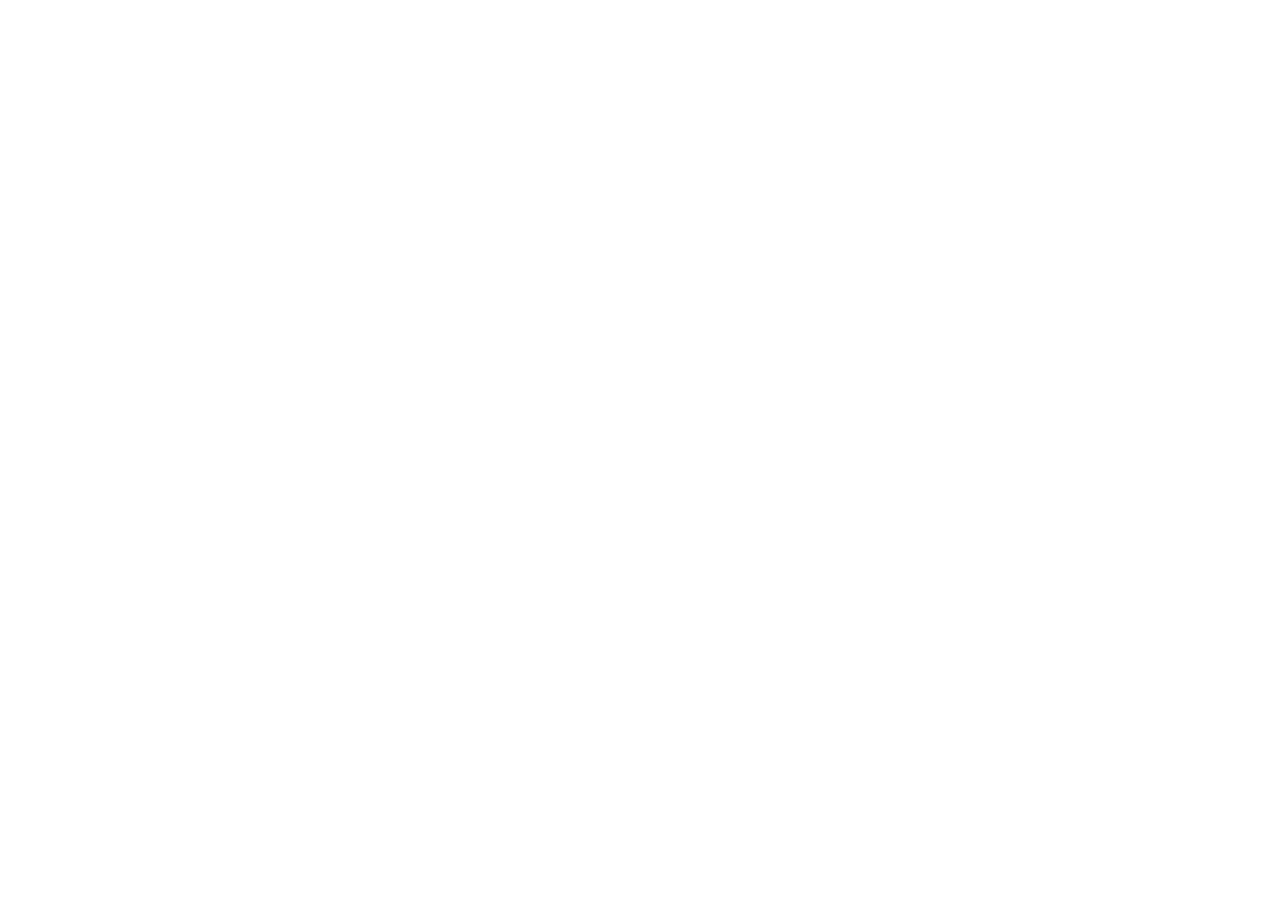
==== index.html @ 534eb060 "Initial project setup Add basic HTML structure with meta tags, favicon, and stylesheet. Include imag" ====
<!DOCTYPE html>
<html lang="pt-br">
<head>
                    <meta charset="UTF-8">
                    <meta name="viewport" content="width=device-width, initial-scale=1.0">
                    <link rel="shortcut icon" href="img/favicon.ico" type="image/x-icon">
                    <link rel="stylesheet" href="css/style.css">
                    <title>Loja de Mesa | Segredo Escocês 023</title>
</head>
<body>
                    
</body>
</html>
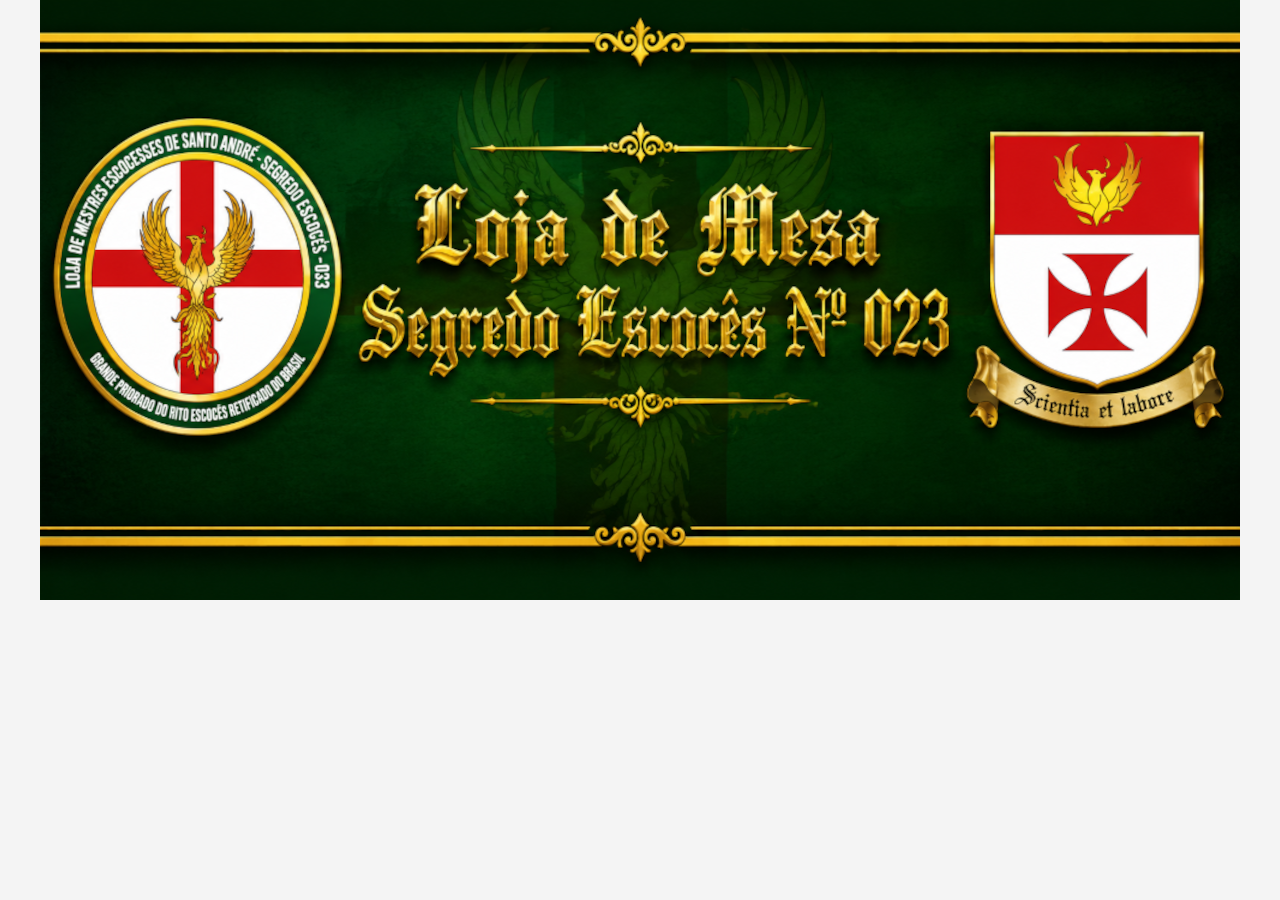
==== commit 5a2999e5: "Add responsive header and base stylesheet Add a responsive header using a <picture> element and thre" ====
--- a/index.html
+++ b/index.html
@@ -8,6 +8,17 @@
                     <title>Loja de Mesa | Segredo Escocês 023</title>
 </head>
 <body>
+       <header>
+        <picture>
+                    <source media="(min-width: 1024px)" srcset="img/cabeçalhoG.png">
+
+                    <source media="(min-width: 400px)" srcset="img/cabeçalhoP.png">
+
+                   
+                    <img src="img/cabeçalhoG.png" alt="">    
+        </picture>
+                
+       </header>             
                     
 </body>
 </html>
--- a/css/style.css
+++ b/css/style.css
@@ -0,0 +1,18 @@
+@charset "UTF-8";
+
+*{
+  margin: 0;
+  padding: 0;                  
+}
+body{
+    background: #F4F4F4;
+    color: black;
+    font-family: Arial, Helvetica, sans-serif;
+}
+
+header{
+   max-width: 1200px ;
+   margin: 0 auto; 
+  
+               
+}
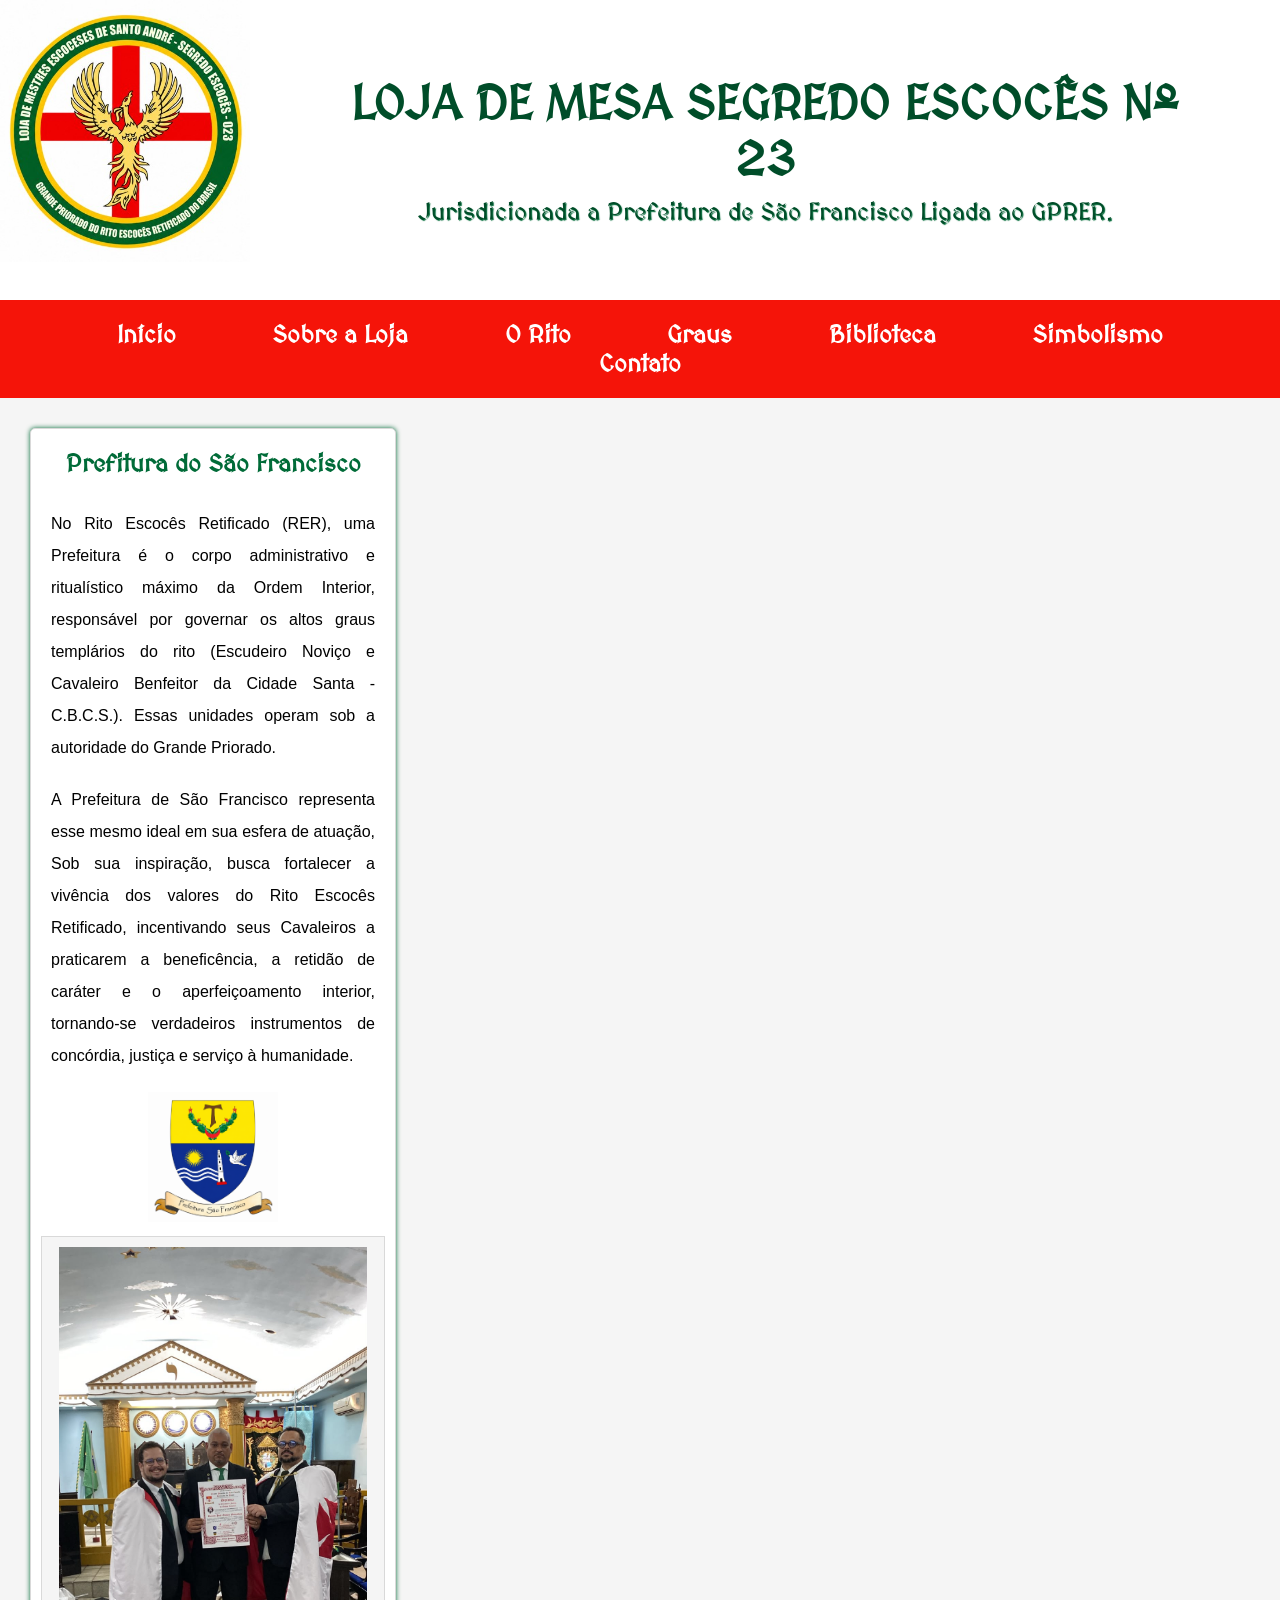
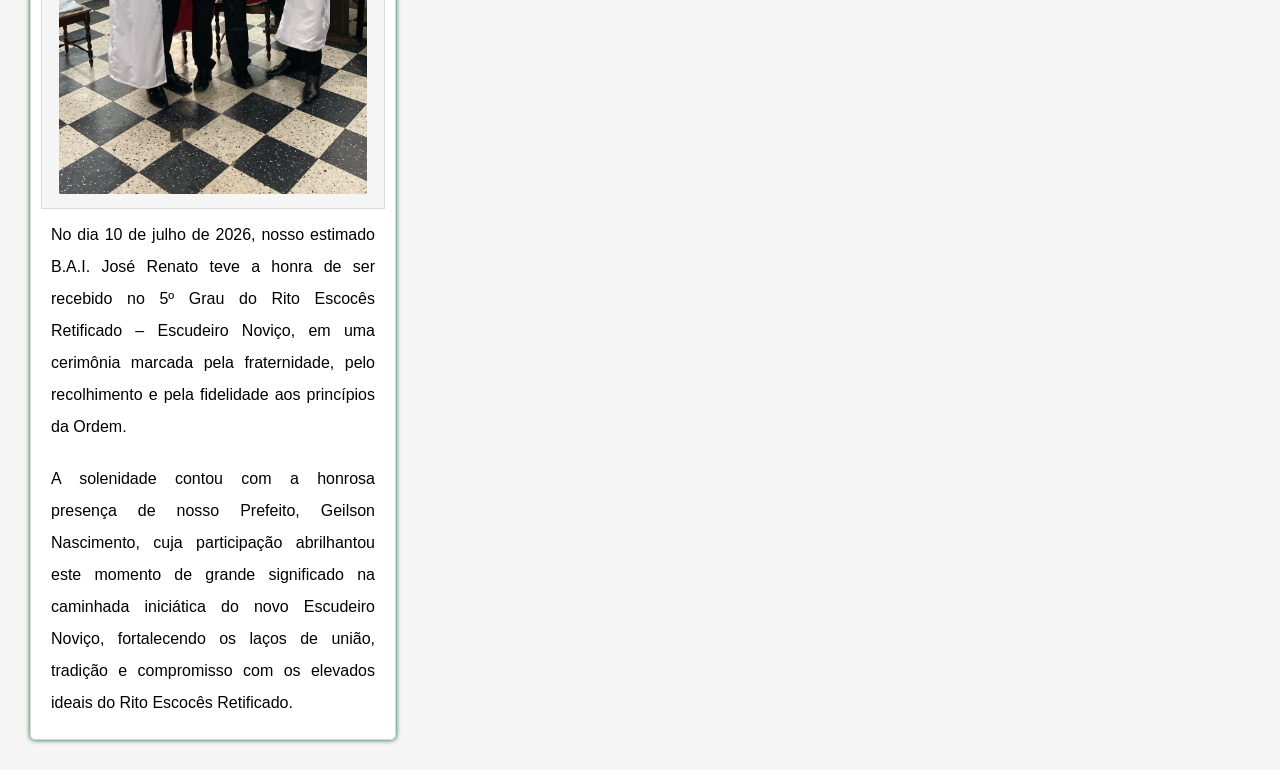
==== commit ca5eaf0e: "Redesign layout and add rito documentation Complete redesign of site styling and structure with cust" ====
--- a/index.html
+++ b/index.html
@@ -9,16 +9,43 @@
 </head>
 <body>
        <header>
-        <picture>
-                    <source media="(min-width: 1024px)" srcset="img/cabeçalhoG.png">
+        <div class="header-left">
+            <a href=""><img src="img/logo-segredo.jpg" alt=""></a>
+        </div>
+        <div class="header-centro">
+            <h1>LOJA DE MESA SEGREDO ESCOCÊS Nº 23</h1>
+            <p>Jurisdicionada a Prefeitura de São Francisco Ligada ao GPRER.</p>
+        </div>
+       </header>
+       <nav>
+          <a href="#">Início</a>
+          <a href="#">Sobre a Loja</a>
+          <a href="#">O Rito</a>
+          <a href="#">Graus</a>
+          <a href="#">Biblioteca</a>
+          <a href="#">Simbolismo</a>
+          <a href="#">Contato</a>    
+       </nav>
+       <main>
+        <section class="vertical-left">
+            <h2>Prefitura do São Francisco</h2>
+            <p>No Rito Escocês Retificado (RER), uma Prefeitura é o corpo administrativo e ritualístico máximo da Ordem Interior, responsável por governar os altos graus templários do rito (Escudeiro Noviço e Cavaleiro Benfeitor da Cidade Santa - C.B.C.S.). Essas unidades operam sob a autoridade do Grande Priorado.</p>
 
-                    <source media="(min-width: 400px)" srcset="img/cabeçalhoP.png">
+            <p>A Prefeitura de São Francisco representa esse mesmo ideal em sua esfera de atuação, Sob sua inspiração, busca fortalecer a vivência dos valores do Rito Escocês Retificado, incentivando seus Cavaleiros a praticarem a beneficência, a retidão de caráter e o aperfeiçoamento interior, tornando-se verdadeiros instrumentos de concórdia, justiça e serviço à humanidade.</p>
+            <div class="emblema">
+                <img src="img/sao-francisco.png" alt="">
+            </div>
+            <div class="eventos-prefeitura">
+                <div class="foto-evento">
+                    <img src="eventos/prefeitura/recepçao-escudeiro-noviço-10-julho-2026.jpeg" alt="">
+                </div>
+                <p>No dia 10 de julho de 2026, nosso estimado B.A.I. José Renato teve a honra de ser recebido no 5º Grau do Rito Escocês Retificado – Escudeiro Noviço, em uma cerimônia marcada pela fraternidade, pelo recolhimento e pela fidelidade aos princípios da Ordem.</p>
 
-                   
-                    <img src="img/cabeçalhoG.png" alt="">    
-        </picture>
-                
-       </header>             
+<p>A solenidade contou com a honrosa presença de nosso Prefeito, Geilson Nascimento, cuja participação abrilhantou este momento de grande significado na caminhada iniciática do novo Escudeiro Noviço, fortalecendo os laços de união, tradição e compromisso com os elevados ideais do Rito Escocês Retificado.</p>
+            </div>
+        </section>
+       </main>
+
                     
 </body>
 </html>
--- a/css/style.css
+++ b/css/style.css
@@ -1,18 +1,196 @@
 @charset "UTF-8";
 
+@font-face {
+              font-family: 'medieval';
+              src: url(../fonts/MedievalSharp/MedievalSharp-Regular.ttf) format('truetype');
+}
+:root{
+  /* Cores Principais */
+  --verde-priorado: #006B38;
+  --verde-escuro: #004D29;
+
+  --dourado: #F2C200;
+  --dourado-claro: #FFD84D;
+  --dourado-escuro: #C89B00;
+
+  --vermelho-cruz: #F51409;
+  --vermelho-escuro: #B30000;
+
+  /* Neutras */
+  --branco: #FFFFFF;
+  --cinza-claro: #F5F5F5;
+  --cinza-medio: #D9D9D9;
+  --preto: #1A1A1A;
+
+   /*fonte do h1*/
+  --titulo:medieval;  
+
+
+}
 *{
   margin: 0;
-  padding: 0;                  
+  padding: 0; 
+  box-sizing: border-box;                
 }
 body{
-    background: #F4F4F4;
-    color: black;
-    font-family: Arial, Helvetica, sans-serif;
+  background-color: var(--cinza-claro);
+  font-family: Arial, Helvetica, sans-serif;
+}
+header{
+  display:flex;
+  width: 100%;
+  height: 300px;
+  background-color: var(--branco);
+  box-sizing: border-box;
+}
+header div.header-left{
+  max-width: 20%;
+  display: block;
+  
+}
+.header-left a img{
+  width: 250px;
+  display: block;
+ 
+  
 }
 
-header{
-   max-width: 1200px ;
-   margin: 0 auto; 
+.header-centro{
+  max-width:65%;
+  display: block;
+  color: var(--verde-escuro);
+  text-align: center;
+  font-family: var(--titulo);
+  margin: auto;
+}
+.header-centro h1{
+  font-size: 3rem;
+  text-shadow: 2px 2px 2px var(--verde-priorado));
+}
+.header-centro p{
+  font-size: 1.5rem;
+  margin-top: 10px;
+  text-shadow: 1px 1px 1px var(--verde-priorado) ;
+}
+.header-rigth{
+  max-width: 15%;
   
-               
 }
+.header-rigth a{
+  text-decoration: none;
+  margin-right: 10px;
+
+  
+}
+.header-rigth a img{
+  display: block;
+  height: 100px;
+  margin: 10px auto ;
+  transition: all 0.99s;
+
+}
+.header-rigth a img:hover{
+  height: 120px;
+}
+nav{
+  background-color: var(--vermelho-cruz);
+  max-width: 100%;
+  padding: 20px;
+  text-align: center;
+}
+nav a{
+  text-decoration: none;
+  margin: auto 30px 0;
+  font-size: 1.5rem;
+  font-weight: bold;
+  color: var(--branco);
+  padding: 8px 16px;
+  border-radius: 8px;
+  transition: all 1.5s;
+  font-family: var(--titulo);
+  
+}
+nav a:hover{
+  border:1px solid var(--dourado);
+  background-color: var(--dourado-claro);
+  color: var(--vermelho-escuro);
+   padding: 8px 16px;
+  border-radius: 8px;
+  font-size: 1.5rem;
+
+
+}
+main{
+  max-width: 100%;
+  display: flex;
+  margin: 30px;
+}
+.vertical-left{
+  max-width: 30%;
+  border: 1px solid var(--cinza-medio);
+  background-color: var(--branco);
+  padding: 10px;
+  border-radius: 5px;
+  box-shadow: 0 0 5px var(--verde-priorado);
+}
+.vertical-left h2{
+  text-align: center;
+  margin-bottom: 10px;
+  font-family: var(--titulo);
+  color: var(--verde-priorado);
+  padding: 10px;
+}
+.vertical-left p{
+  text-align: justify;
+  padding: 10px;
+  line-height: 2em;
+}
+div.emblema{
+  text-align: center;
+}
+.emblema img{
+  height: 150px;
+  padding: 10px;
+  
+}
+.foto-evento{
+  border: 1px solid var(--cinza-medio);
+  text-align: center;
+  background-color: var(--cinza-claro);
+  
+  }
+.foto-evento img{
+  width: 90%;
+  margin: 10px;
+}
+/*pagina rito*/
+.rito{
+  width: 70%;
+  margin: 20px auto;
+  border: 1px solid var(--cinza-medio);
+  background-color: var(--branco);
+  padding: 10px;
+  border-radius: 5px;
+  box-shadow: 0 0 5px var(--verde-priorado);
+  
+}
+.rito h2, h3{
+  margin: 20px;
+  padding: 20px;
+  font-family: var(--titulo);
+  color: var(--verde-priorado);
+}
+.rito p{
+  padding: 20px;
+  text-align: justify;
+  line-height: 1.5em;
+  margin: 0 20px;
+  font-family: Arial, Helvetica, sans-serif;
+}
+.rito li{
+  margin: 20px;
+  padding: 10px;
+  line-height: 1.5em;
+  text-align: justify;
+
+}
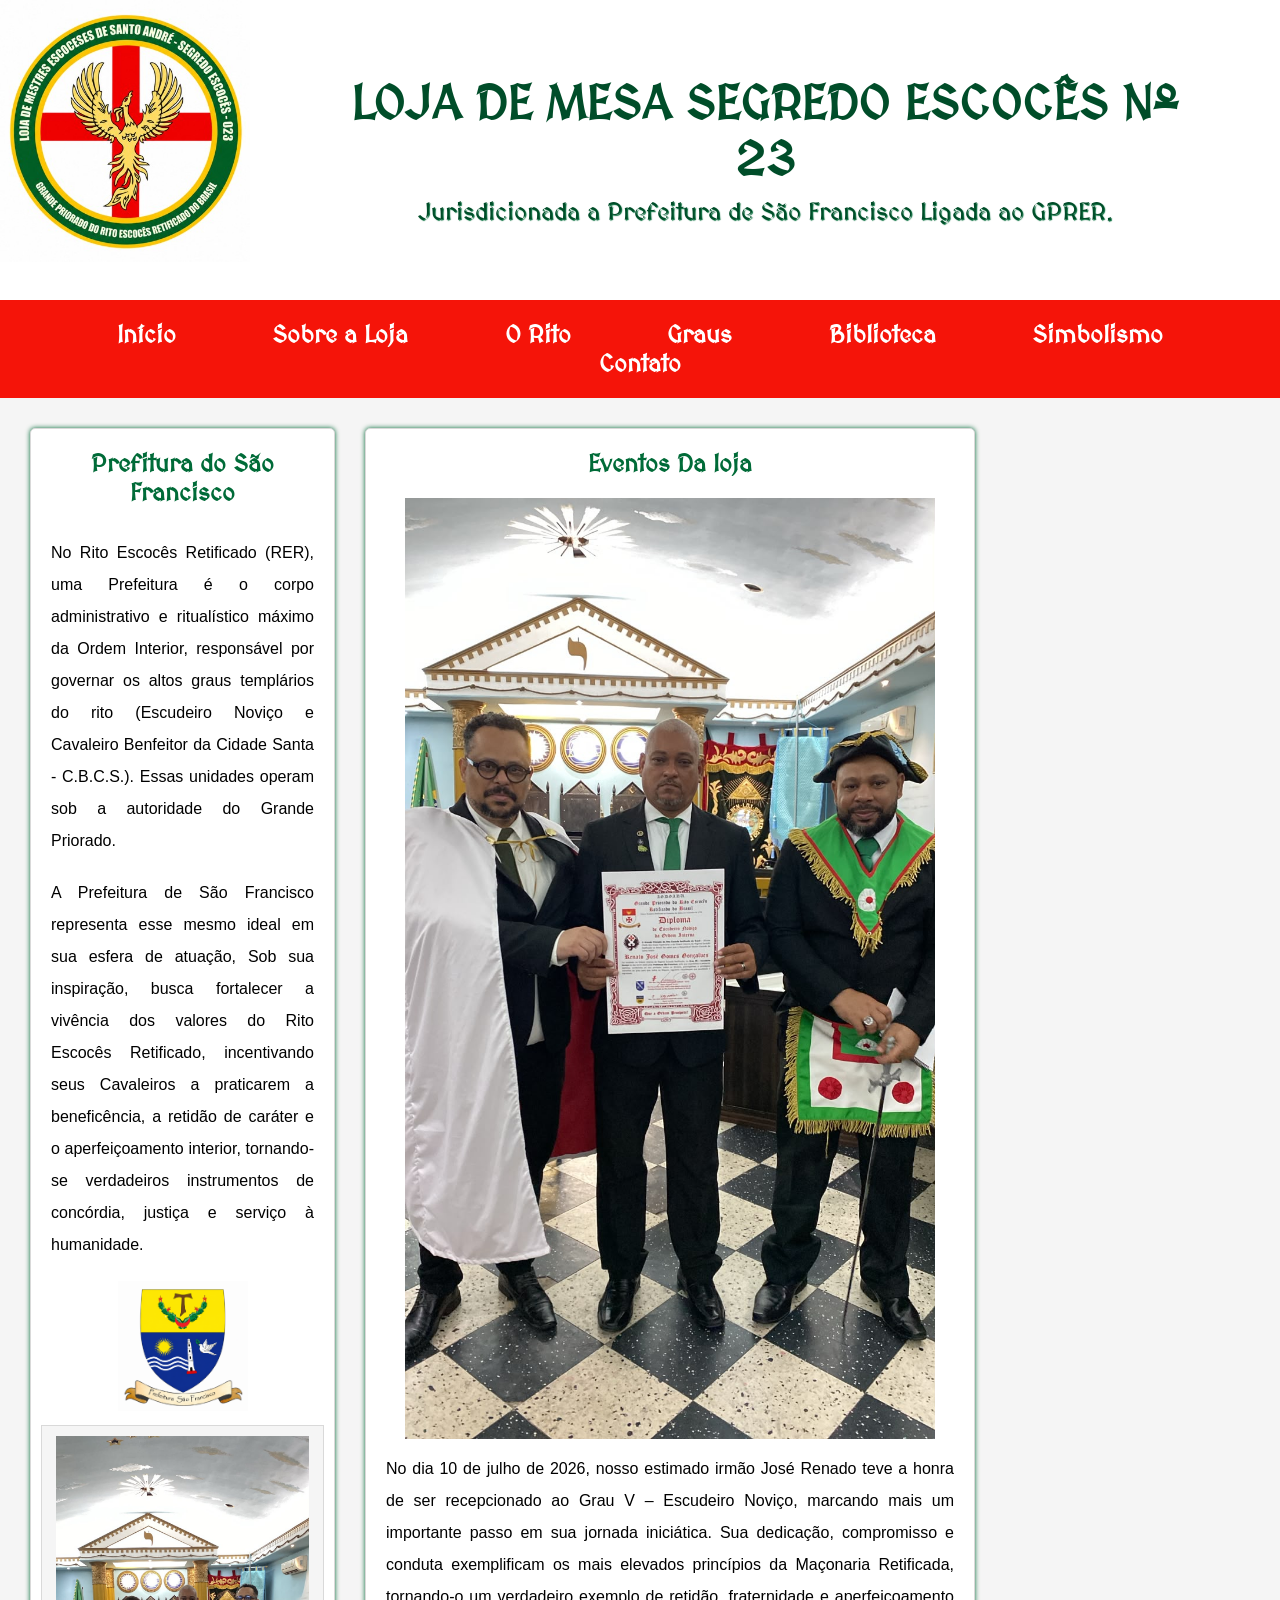
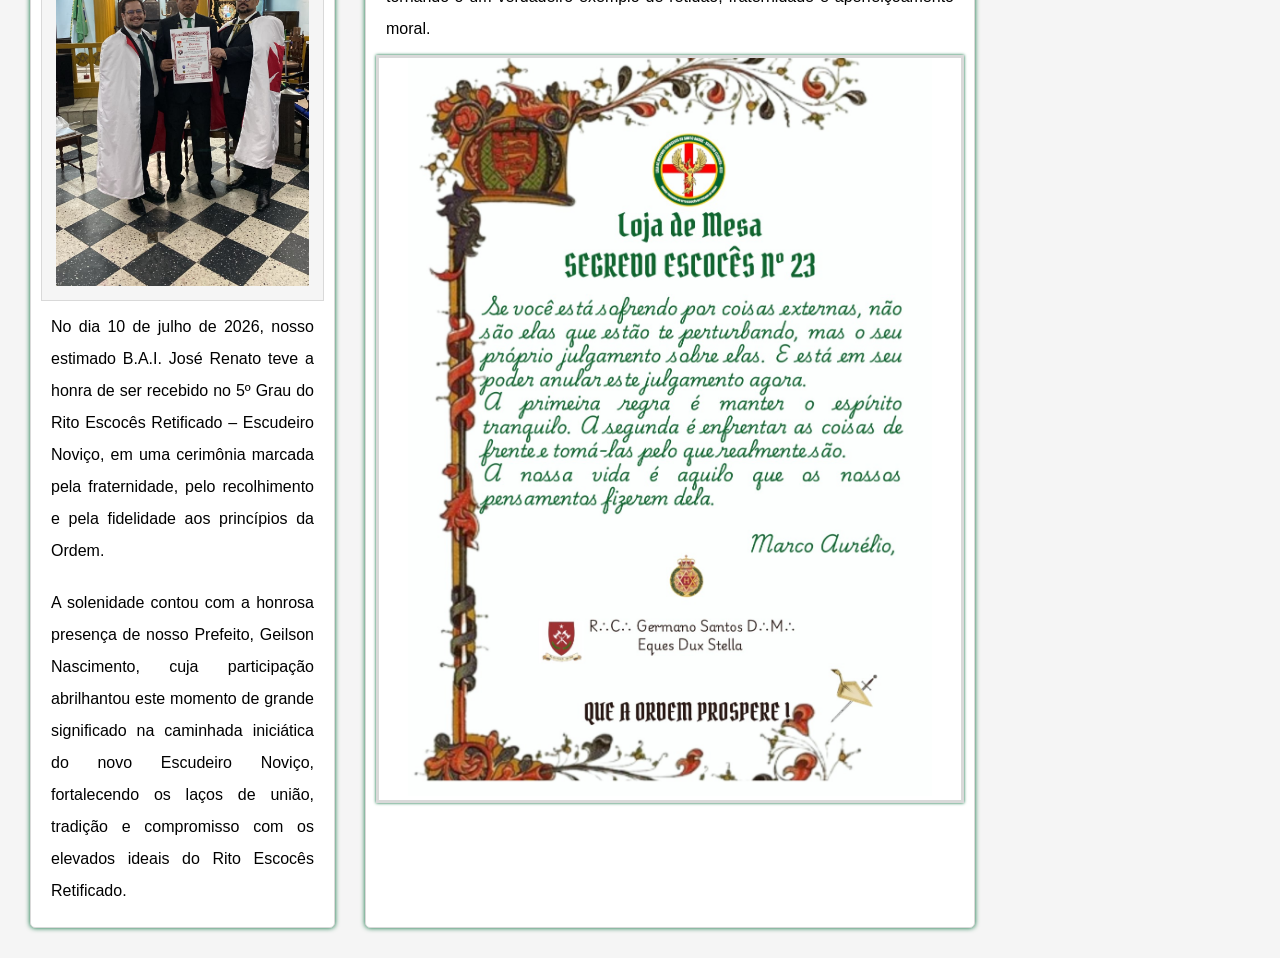
==== commit 7f7a9a25: "Add eventos-loja section and styles Update index.html: change "O Rito" link to paginas/o-rito.html a" ====
--- a/index.html
+++ b/index.html
@@ -20,7 +20,7 @@
        <nav>
           <a href="#">Início</a>
           <a href="#">Sobre a Loja</a>
-          <a href="#">O Rito</a>
+          <a href="paginas/o-rito.html">O Rito</a>
           <a href="#">Graus</a>
           <a href="#">Biblioteca</a>
           <a href="#">Simbolismo</a>
@@ -44,6 +44,18 @@
 <p>A solenidade contou com a honrosa presença de nosso Prefeito, Geilson Nascimento, cuja participação abrilhantou este momento de grande significado na caminhada iniciática do novo Escudeiro Noviço, fortalecendo os laços de união, tradição e compromisso com os elevados ideais do Rito Escocês Retificado.</p>
             </div>
         </section>
+        <section class="eventos-loja">
+            <h2>Eventos Da loja </h2>
+            <div class="img-evento-loja">
+                <img src="eventos/segredo escocês/renato.10-julho-2026.jpeg" alt="">
+            </div>
+            <p>No dia 10 de julho de 2026, nosso estimado irmão José Renado teve a honra de ser recepcionado ao Grau V – Escudeiro Noviço, marcando mais um importante passo em sua jornada iniciática. Sua dedicação, compromisso e conduta exemplificam os mais elevados princípios da Maçonaria Retificada, tornando-o um verdadeiro exemplo de retidão, fraternidade e aperfeiçoamento moral.</p>
+
+            <article class="banner">
+                <img src="eventos/segredo escocês/peças/WhatsApp Image 2026-07-19 at 10.16.39.jpeg" alt="">
+            </article>
+            
+        </section>
        </main>
 
                     
--- a/css/style.css
+++ b/css/style.css
@@ -125,8 +125,9 @@
   display: flex;
   margin: 30px;
 }
+/*menu-vertical*/
 .vertical-left{
-  max-width: 30%;
+  max-width: 25%;
   border: 1px solid var(--cinza-medio);
   background-color: var(--branco);
   padding: 10px;
@@ -193,4 +194,47 @@
   line-height: 1.5em;
   text-align: justify;
 
+}
+/*main-central pafina index*/
+.eventos-loja{
+   max-width: 50%;
+  border: 1px solid var(--cinza-medio);
+  background-color: var(--branco);
+  padding: 10px;
+  border-radius: 5px;
+  box-shadow: 0 0 5px var(--verde-priorado);
+  margin: 0 30px;
+}
+
+.eventos-loja span img{
+  width: 100px;
+  
+  
+}
+.eventos-loja h2{
+  text-align: center;
+  margin-bottom: 10px;
+  font-family: var(--titulo);
+  color: var(--verde-priorado);
+  padding: 10px;
+}
+.eventos-loja p{
+   text-align: justify;
+  padding: 10px;
+  line-height: 2em;
+}
+.img-evento-loja {
+  text-align: center;
+  
+}
+.img-evento-loja img{
+  width: 90%;
+}
+.banner{
+  text-align: center;
+  border: 3px solid var(--cinza-medio);
+  box-shadow: 0 0 3px var(--verde-priorado)
+}
+.banner img{
+  width: 90%;
 }
